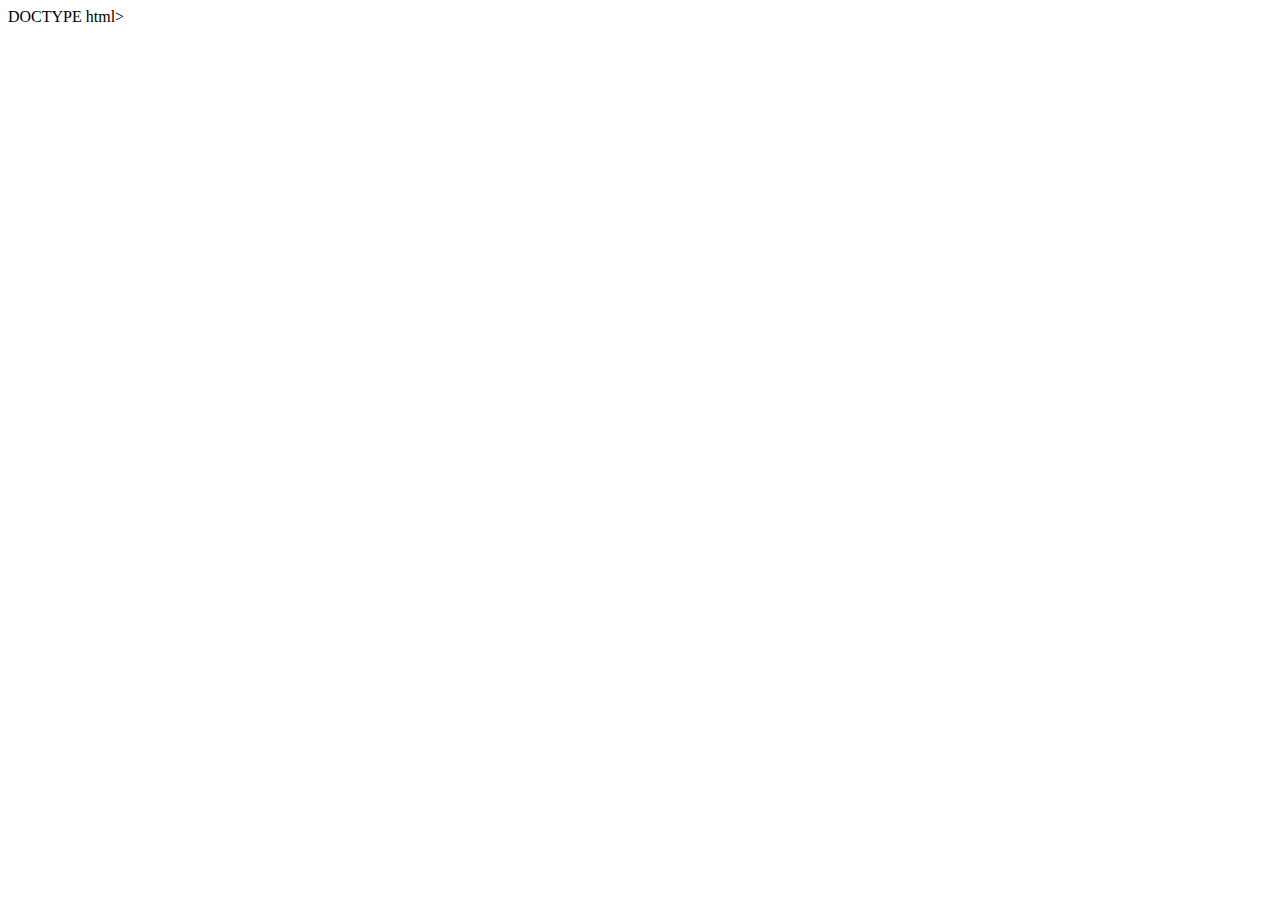
==== index.html @ 552ff81c "Update README.md and add html broiler-plate" ====
DOCTYPE html>
<html lang="en">
<head>
    <meta charset="UTF-8">
    <meta name="viewport" content="width=device-width, initial-scale=1.0">
    <title>Document</title>
</head>
<body>
    
</body>
</html>
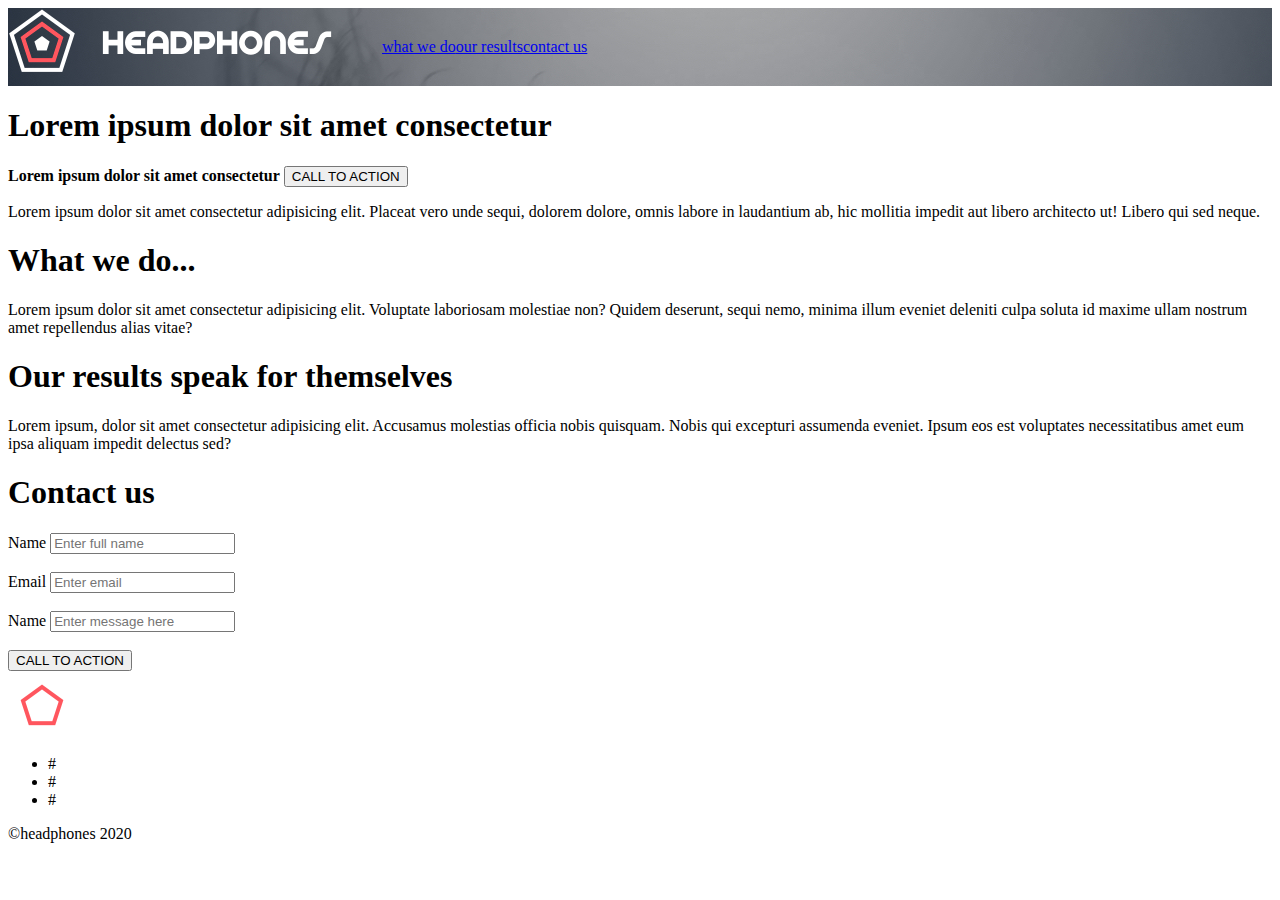
==== commit 74228699: "Update html content" ====
--- a/index.html
+++ b/index.html
@@ -1,11 +1,82 @@
-DOCTYPE html>
+<!DOCTYPE html>
 <html lang="en">
 <head>
     <meta charset="UTF-8">
     <meta name="viewport" content="width=device-width, initial-scale=1.0">
-    <title>Document</title>
+    <title>Headphones</title>
+    <link rel="stylesheet" href="styles.css">
 </head>
 <body>
-    
+    <header class="header">
+        <div class="container">
+            <div class="header-container">
+                <!--logo-->
+                <div class="header-logo">
+                    <a href="#">
+                        <img src="./images/logo_headphones.png" alt="headphones">
+                    </a>
+                </div></div>
+                <!--Navigation-->
+                <nav class="navbar-menu">
+                    <ul class="nav">
+                        <a href="#" target="_blank"><li>what we do</li> </a>
+                        <a href="#" target="_blank"><li>our results</li></a>
+                        <a href="#" target="_blank"><li>contact us</li></a>
+                    </ul>
+                </nav>
+            
+        </div>
+    </header>
+    <!--Main-->
+    <main>
+        <!--main Section-->
+        <section>
+            <div>
+                <h1>Lorem ipsum dolor sit amet consectetur</h1>
+                <strong>Lorem ipsum dolor sit amet consectetur</strong>
+                <button type="submit">CALL TO ACTION</button>
+                <P>Lorem ipsum dolor sit amet consectetur adipisicing elit. Placeat vero unde sequi, dolorem dolore, omnis labore in laudantium ab, hic mollitia impedit aut libero architecto ut! Libero qui sed neque.</P>
+            </div>
+        </section>
+
+        <!--what we do section-->
+        <section>
+            <h1>What we do...</h1>
+            <p>Lorem ipsum dolor sit amet consectetur adipisicing elit. Voluptate laboriosam molestiae non? Quidem deserunt, sequi nemo, minima illum eveniet deleniti culpa soluta id maxime ullam nostrum amet repellendus alias vitae?</p>
+        </section>
+
+        <!--results section-->
+        <section>
+            <h1>Our results speak for themselves</h1>
+            <p>Lorem ipsum, dolor sit amet consectetur adipisicing elit. Accusamus molestias officia nobis quisquam. Nobis qui excepturi assumenda eveniet. Ipsum eos est voluptates necessitatibus amet eum ipsa aliquam impedit delectus sed?</p>
+        </section>
+
+        <!--contact section-->
+        <section>
+            <h1>Contact us</h1>
+            <form>
+                <label for="name">Name</label>
+                <input type="text" name="username" id="name" placeholder="Enter full name" required><br><br>
+                <label for="name">Email</label>
+                <input type="email" name="email" id="email" placeholder="Enter email" required><br><br>
+                <label for="name">Name</label>
+                <input type="text" name="message" id="message" placeholder="Enter message here" required>
+                <br><br>
+                <button type="submit">CALL TO ACTION</button>
+            </form>
+        </section>
+
+    </main>
+    <footer>
+        <img src="./images/logo_headphones.png" alt="logo">
+        <div>
+            <ul>
+                <li>#</li>
+                <li>#</li>
+                <li>#</li>
+            </ul>
+        </div>
+        &copy;headphones 2020
+    </footer>
 </body>
 </html>--- a/styles.css
+++ b/styles.css
@@ -0,0 +1,32 @@
+
+.body {
+
+}
+.container {
+    display: flex;
+    background-image: url(./images/headphones_hero_1.jpg);
+    justify-content: flex-start;
+}
+
+.header {
+
+}
+
+.header-logo {
+    
+}
+.navbar-menu {
+    display: flex;
+    flex-flow: row wrap;
+    padding: 30px 0px;
+    margin: 0px 50px;
+
+}
+
+.nav{
+    display: flex;
+    margin: 0;
+    padding: 0;
+    list-style: none;
+    text-align: center;
+}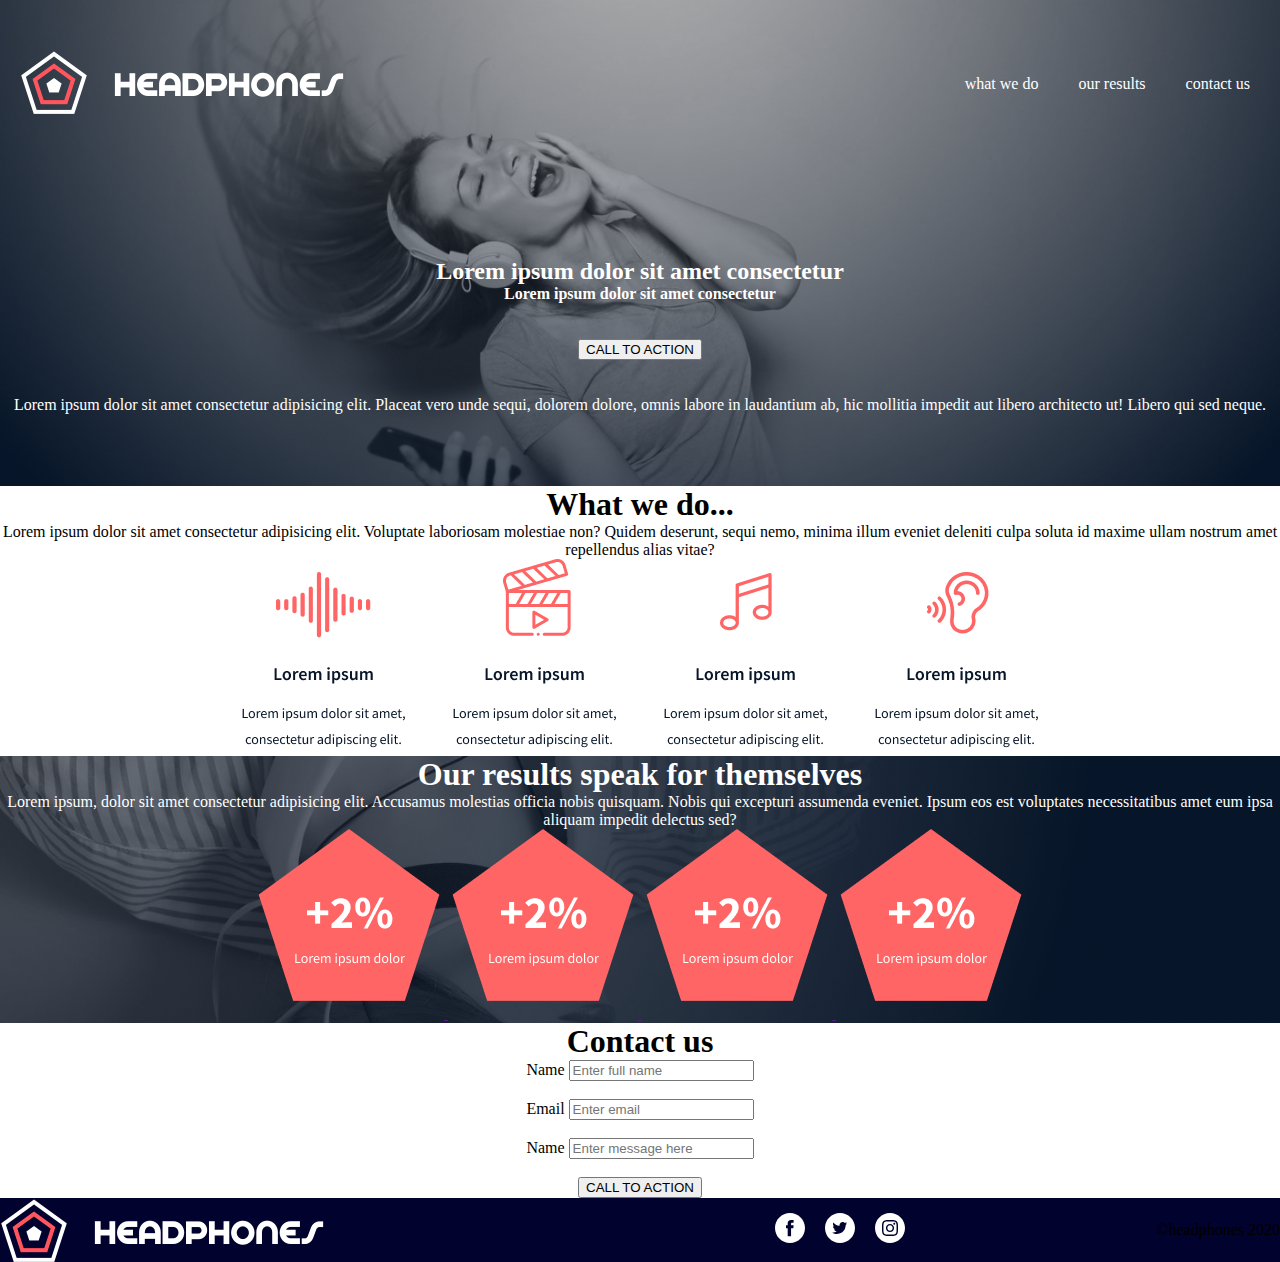
==== commit 99bc99b4: "Add updates" ====
--- a/index.html
+++ b/index.html
@@ -7,52 +7,82 @@
     <link rel="stylesheet" href="styles.css">
 </head>
 <body>
+<div class="container">
+
     <header class="header">
-        <div class="container">
-            <div class="header-container">
-                <!--logo-->
-                <div class="header-logo">
-                    <a href="#">
-                        <img src="./images/logo_headphones.png" alt="headphones">
-                    </a>
-                </div></div>
-                <!--Navigation-->
-                <nav class="navbar-menu">
-                    <ul class="nav">
-                        <a href="#" target="_blank"><li>what we do</li> </a>
-                        <a href="#" target="_blank"><li>our results</li></a>
-                        <a href="#" target="_blank"><li>contact us</li></a>
-                    </ul>
-                </nav>
-            
-        </div>
+        <div class="header-container">
+            <!--logo-->
+            <div class="header-logo">
+                <a href="#">
+                    <img src="./images/logo_headphones.png" alt="headphones">
+                </a>
+            </div></div>
+            <!--Navigation-->
+            <nav class="navbar-menu">
+                <ul class="nav">
+                    <a href="#" target="_blank"><li>what we do</li> </a>
+                    <a href="#" target="_blank"><li>our results</li></a>
+                    <a href="#" target="_blank"><li>contact us</li></a>
+                </ul>
+            </nav>
+        
+
     </header>
     <!--Main-->
     <main>
-        <!--main Section-->
-        <section>
-            <div>
-                <h1>Lorem ipsum dolor sit amet consectetur</h1>
-                <strong>Lorem ipsum dolor sit amet consectetur</strong>
-                <button type="submit">CALL TO ACTION</button>
-                <P>Lorem ipsum dolor sit amet consectetur adipisicing elit. Placeat vero unde sequi, dolorem dolore, omnis labore in laudantium ab, hic mollitia impedit aut libero architecto ut! Libero qui sed neque.</P>
+    <!--Main/hero Section-->
+    <section class="hero-section">
+        <div>
+            <h2>Lorem ipsum dolor sit amet consectetur</h2>
+            <strong>Lorem ipsum dolor sit amet consectetur</strong>
+            <br><br><br>
+            <button type="submit">CALL TO ACTION</button>
+            <br><br><br>
+            <P>Lorem ipsum dolor sit amet consectetur adipisicing elit. Placeat vero unde sequi, dolorem dolore, omnis labore in laudantium ab, hic mollitia impedit aut libero architecto ut! Libero qui sed neque.</P>
+        </div>
+    </section>
+<br><br><br><br>
+
+</div>
+
+
+        <!--what we do section-->
+        <section class="what-we-do">
+            <div class="wwd-section">
+                <h1>What we do...</h1>
+                <p>Lorem ipsum dolor sit amet consectetur adipisicing elit. Voluptate laboriosam molestiae non? Quidem deserunt, sequi nemo, minima illum eveniet deleniti culpa soluta id maxime ullam nostrum amet repellendus alias vitae?</p>
+            </div>
+            <div class="icons-img">
+                <img src="./images/ic_01.png">
+                <img src="./images/ic_02.png">
+                <img src="./images/ic_03.png">
+                <img src="./images/ic_04.png">
+
             </div>
         </section>
 
-        <!--what we do section-->
-        <section>
-            <h1>What we do...</h1>
-            <p>Lorem ipsum dolor sit amet consectetur adipisicing elit. Voluptate laboriosam molestiae non? Quidem deserunt, sequi nemo, minima illum eveniet deleniti culpa soluta id maxime ullam nostrum amet repellendus alias vitae?</p>
-        </section>
-
         <!--results section-->
-        <section>
+        <section class="results">
             <h1>Our results speak for themselves</h1>
             <p>Lorem ipsum, dolor sit amet consectetur adipisicing elit. Accusamus molestias officia nobis quisquam. Nobis qui excepturi assumenda eveniet. Ipsum eos est voluptates necessitatibus amet eum ipsa aliquam impedit delectus sed?</p>
+
+            <a href="">
+                <img src="./images/dot_1.png" alt="results">
+            </a>
+            <a href="">
+                <img src="./images/dot_1.png" alt="results">
+            </a>
+            <a href="">
+                <img src="./images/dot_1.png" alt="results">
+            </a>
+            <a href="">
+                <img src="./images/dot_1.png" alt="results">
+            </a>
+
         </section>
 
         <!--contact section-->
-        <section>
+        <section class="contact">
             <h1>Contact us</h1>
             <form>
                 <label for="name">Name</label>
@@ -67,16 +97,25 @@
         </section>
 
     </main>
-    <footer>
+    <!--footer-->
+    <footer class="footer">
+        <div class="foot-r">
         <img src="./images/logo_headphones.png" alt="logo">
-        <div>
-            <ul>
-                <li>#</li>
-                <li>#</li>
-                <li>#</li>
+        <div class="footer-ul">
+            <ul class="socials">
+                <li>
+                    <a href="#"><img src="images/fb/Facebook_White-1.svg" alt="facebook icon"></a>
+                </li>
+                <li>
+                    <a href="#"><img src="images/twitter/Twitter_White-1.svg" alt="twitter icon"></a>
+                </li>
+                <li>
+                    <a href="#"><img src="images/ig/Instagram_White-1.svg" alt="instagram icon"></a>
+                </li>
             </ul>
+        </div class="copyright">
+        &copy;headphones 2020
         </div>
-        &copy;headphones 2020
     </footer>
 </body>
 </html>--- a/styles.css
+++ b/styles.css
@@ -1,32 +1,134 @@
 
-.body {
+html {
+    scroll-behavior: smooth;
 
-}
-.container {
+    }
+
+/* Reset default margin and padding */
+body, h1, h2, h3, p, ul, li {
+    margin: 0;
+    padding: 0;
+  }
+
+
+.header {
     display: flex;
-    background-image: url(./images/headphones_hero_1.jpg);
-    justify-content: flex-start;
+    justify-content: space-between;
+    align-items: center;
+    padding: 20px;
+    margin-bottom: 90px;
+    
 }
 
-.header {
-
+  .container {
+    background-image: url('./images/headphones_hero_1.jpg');
+    background-repeat: no-repeat;
+    background-size: cover;
+    background-position: inherit;
+    margin-bottom: ;
+    color: rgb(277,277,277);
 }
+  
+  
 
 .header-logo {
     
 }
-.navbar-menu {
+
+.navbar-menu .nav {
     display: flex;
-    flex-flow: row wrap;
-    padding: 30px 0px;
-    margin: 0px 50px;
-
+    list-style: none;
 }
 
-.nav{
+.nav a {
+    margin-right: 10px;
+    text-decoration: none;
+    color: #ffffff;
+  }
+
+
+/*SECTIONS*/
+
+  .hero-section div {
+    text-align: center;
+  }
+
+  .what-we-do {
+    text-align: center; 
+  }
+
+  .results {
+    text-align: center;
+    display: block;
+    background-image: url('./images/headphones_hero_2.jpg');
+    background-repeat: no-repeat;
+    background-size: cover;
+    background-position: inherit;
+    color: rgb(277,277,277);
+    
+
+  }
+
+  .contact {
+    text-align: center;
+  }
+
+  .footer {
+    background-color: rgb(2, 2, 47);
+  }
+
+  .footer-ul .socials {
     display: flex;
-    margin: 0;
-    padding: 0;
+    margin-left: 200px;
+    gap: 20px;
+    color:#ffffff;
     list-style: none;
-    text-align: center;
+    text-decoration: none;
+  }
+
+  .foot-r {
+    display: flex;
+    justify-content: space-between;
+    align-items: center;
+  }
+
+
+
+.hero-wrapper {
+    margin: auto;
+    height: 100vh;
+    padding: 0 20px;
+}
+@media(min-width:768px){
+    .hero-wrapper {
+        max-width: 1000px;
+    }
+}
+
+@media(min-width:768px){
+    .menu-icon {
+        display: none;
+    }
+    .header-logo {
+        margin: 30px 0;
+    }
+    .hero-wrapper {
+        padding: 0 50px;
+    }
+    .nav {
+        display: flex;
+        list-style-type: none;
+        gap: 30px;
+    }
+    .nav-link{
+        color: white;
+        text-decoration: none;
+        font-family: var(--font-family-bold);
+        font-weight: 700
+    }
+}
+@media(min-width:1280px){
+    .hero-wrapper {
+        padding: 0;
+    }
 }